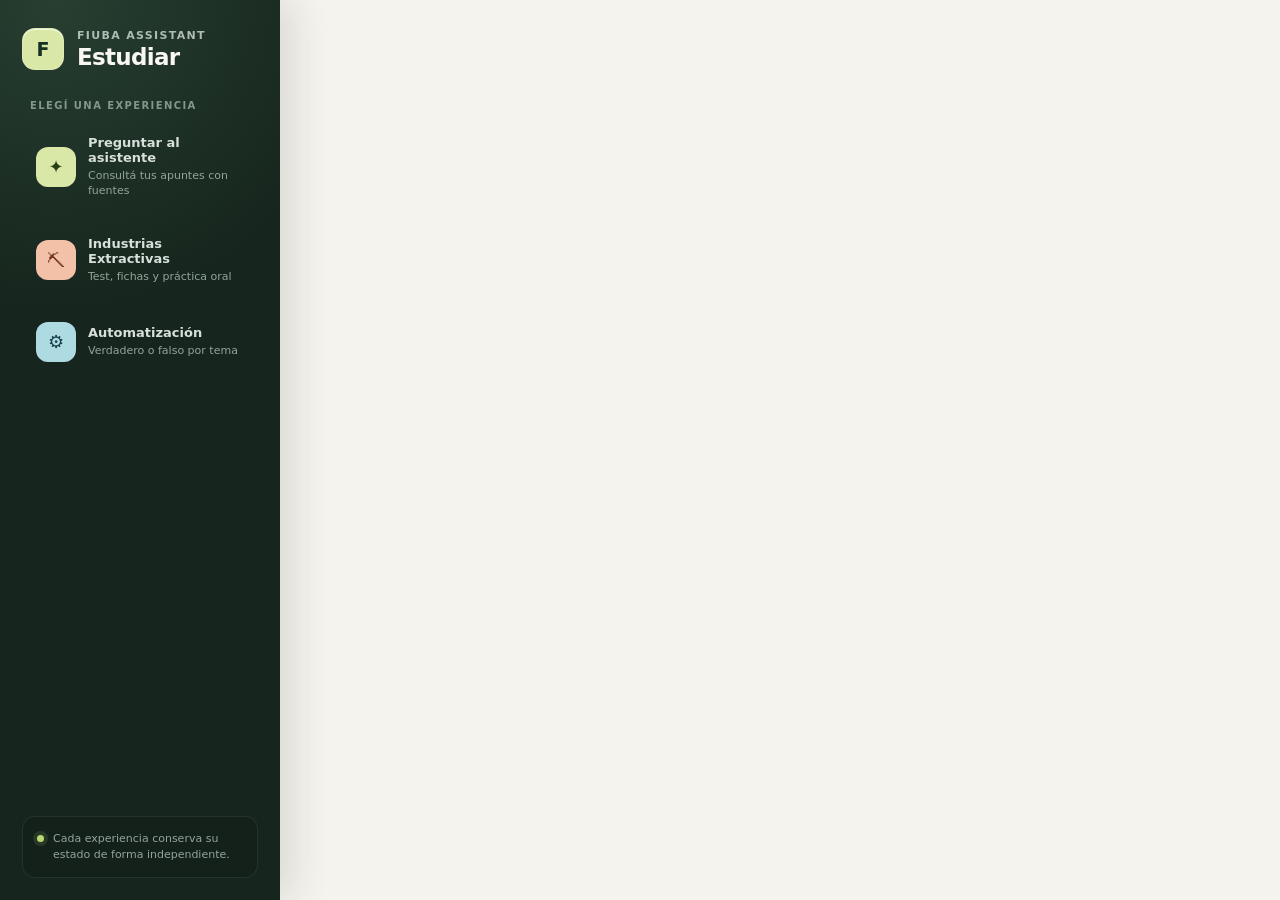
==== activities/index.html @ aa9934ed "feat: unify study experiences and organize product docs" ====
<!doctype html>
<html lang="es">
  <head>
    <meta charset="utf-8" />
    <meta name="viewport" content="width=device-width, initial-scale=1" />
    <title>FIUBA Assistant · Estudiar</title>
    <link rel="stylesheet" href="hub.css" />
  </head>
  <body>
    <main class="hub-shell">
      <aside class="hub-sidebar">
        <header class="hub-brand">
          <span class="brand-mark" aria-hidden="true">F</span>
          <div>
            <p>FIUBA Assistant</p>
            <h1>Estudiar</h1>
          </div>
        </header>

        <p class="sidebar-label">Elegí una experiencia</p>
        <nav class="activity-list" aria-label="Experiencias disponibles">
          <button
            class="activity-card active"
            type="button"
            data-activity="assistant"
            data-src="http://127.0.0.1:8787/"
            aria-current="page"
          >
            <span class="activity-icon assistant" aria-hidden="true">✦</span>
            <span>
              <strong>Preguntar al asistente</strong>
              <small>Consultá tus apuntes con fuentes</small>
            </span>
          </button>

          <button
            class="activity-card"
            type="button"
            data-activity="extractivas"
            data-src="ind-extractivas-teoricas/"
          >
            <span class="activity-icon extractivas" aria-hidden="true">⛏</span>
            <span>
              <strong>Industrias Extractivas</strong>
              <small>Test, fichas y práctica oral</small>
            </span>
          </button>

          <button
            class="activity-card"
            type="button"
            data-activity="auto"
            data-src="auto-verdadero-falso/"
          >
            <span class="activity-icon auto" aria-hidden="true">⚙</span>
            <span>
              <strong>Automatización</strong>
              <small>Verdadero o falso por tema</small>
            </span>
          </button>
        </nav>

        <footer class="hub-note">
          <span class="status-dot" aria-hidden="true"></span>
          <p>Cada experiencia conserva su estado de forma independiente.</p>
        </footer>
      </aside>

      <section class="activity-stage">
        <header class="mobile-header">
          <div>
            <p>FIUBA Assistant</p>
            <strong id="mobileTitle">Preguntar al asistente</strong>
          </div>
          <label>
            <span class="sr-only">Elegir actividad</span>
            <select id="activitySelect">
              <option value="assistant">Asistente</option>
              <option value="extractivas">Extractivas</option>
              <option value="auto">Automatización</option>
            </select>
          </label>
        </header>

        <iframe
          id="activityFrame"
          src="http://127.0.0.1:8787/"
          title="FIUBA Assistant"
        ></iframe>
      </section>
    </main>

    <script src="hub.js"></script>
  </body>
</html>
---- activities/hub.css ----
:root {
  color-scheme: light;
  font-family: Inter, ui-sans-serif, system-ui, -apple-system, BlinkMacSystemFont, "Segoe UI", sans-serif;
  background: #f5f3ee;
  color: #17211c;
}

* {
  box-sizing: border-box;
}

html,
body {
  width: 100%;
  min-height: 100%;
  margin: 0;
}

body {
  overflow: hidden;
}

button,
select {
  font: inherit;
}

.hub-shell {
  display: grid;
  grid-template-columns: 280px minmax(0, 1fr);
  width: 100vw;
  height: 100vh;
  background: #f5f3ee;
}

.hub-sidebar {
  position: relative;
  z-index: 2;
  display: flex;
  flex-direction: column;
  gap: 28px;
  padding: 28px 22px 22px;
  color: #f8f7f2;
  background:
    radial-gradient(circle at 20% 0%, rgb(75 116 90 / 32%), transparent 34%),
    #16251d;
  box-shadow: 12px 0 36px rgb(23 33 28 / 12%);
}

.hub-brand {
  display: flex;
  align-items: center;
  gap: 13px;
}

.brand-mark {
  display: grid;
  width: 42px;
  height: 42px;
  place-items: center;
  border: 1px solid rgb(255 255 255 / 18%);
  border-radius: 13px;
  color: #173024;
  background: #d9e8a7;
  font-size: 19px;
  font-weight: 900;
  box-shadow: inset 0 1px 0 rgb(255 255 255 / 65%);
}

.hub-brand p,
.hub-brand h1,
.hub-note p {
  margin: 0;
}

.hub-brand p {
  margin-bottom: 2px;
  color: #aebdb3;
  font-size: 11px;
  font-weight: 750;
  letter-spacing: 0.12em;
  text-transform: uppercase;
}

.hub-brand h1 {
  font-size: 23px;
  letter-spacing: -0.03em;
}

.sidebar-label {
  margin: 2px 8px -18px;
  color: #83978a;
  font-size: 10px;
  font-weight: 800;
  letter-spacing: 0.14em;
  text-transform: uppercase;
}

.activity-list {
  display: grid;
  gap: 9px;
}

.activity-card {
  display: grid;
  grid-template-columns: 40px 1fr;
  gap: 12px;
  align-items: center;
  width: 100%;
  padding: 13px;
  border: 1px solid transparent;
  border-radius: 15px;
  color: #d7e0da;
  background: transparent;
  text-align: left;
  cursor: pointer;
  transition: transform 160ms ease, background 160ms ease, border-color 160ms ease;
}

.activity-card:hover {
  border-color: rgb(255 255 255 / 10%);
  background: rgb(255 255 255 / 5%);
  transform: translateX(2px);
}

.activity-card.active {
  border-color: rgb(218 233 172 / 20%);
  color: #fff;
  background: rgb(255 255 255 / 10%);
  box-shadow: inset 3px 0 0 #d9e8a7;
}

.activity-card strong,
.activity-card small {
  display: block;
}

.activity-card strong {
  margin-bottom: 4px;
  font-size: 13px;
}

.activity-card small {
  color: #93a59a;
  font-size: 11px;
  line-height: 1.35;
}

.activity-icon {
  display: grid;
  width: 40px;
  height: 40px;
  place-items: center;
  border-radius: 12px;
  font-size: 18px;
}

.activity-icon.extractivas {
  color: #71321f;
  background: #f2c1a7;
}

.activity-icon.assistant {
  color: #294015;
  background: #d9e8a7;
}

.activity-icon.auto {
  color: #173e4c;
  background: #aedbe1;
}

.hub-note {
  display: flex;
  gap: 9px;
  align-items: flex-start;
  margin-top: auto;
  padding: 14px;
  border: 1px solid rgb(255 255 255 / 8%);
  border-radius: 13px;
  color: #93a59a;
  background: rgb(0 0 0 / 9%);
  font-size: 11px;
  line-height: 1.45;
}

.status-dot {
  flex: 0 0 auto;
  width: 7px;
  height: 7px;
  margin-top: 4px;
  border-radius: 50%;
  background: #b9d872;
  box-shadow: 0 0 0 4px rgb(185 216 114 / 12%);
}

.activity-stage {
  min-width: 0;
  min-height: 0;
  background: #f5f3ee;
}

.activity-stage iframe {
  display: block;
  width: 100%;
  height: 100%;
  border: 0;
  background: #f5f3ee;
}

.mobile-header {
  display: none;
}

.sr-only {
  position: absolute;
  width: 1px;
  height: 1px;
  padding: 0;
  margin: -1px;
  overflow: hidden;
  clip: rect(0, 0, 0, 0);
  white-space: nowrap;
  border: 0;
}

@media (max-width: 820px) {
  body {
    overflow: auto;
  }

  .hub-shell {
    display: block;
    min-height: 100vh;
  }

  .hub-sidebar {
    display: none;
  }

  .activity-stage {
    height: 100vh;
  }

  .mobile-header {
    display: flex;
    height: 68px;
    align-items: center;
    justify-content: space-between;
    gap: 16px;
    padding: 10px 14px;
    color: #f8f7f2;
    background: #16251d;
  }

  .mobile-header p {
    margin: 0 0 2px;
    color: #93a59a;
    font-size: 9px;
    font-weight: 800;
    letter-spacing: 0.12em;
    text-transform: uppercase;
  }

  .mobile-header strong {
    font-size: 14px;
  }

  .mobile-header select {
    max-width: 145px;
    padding: 9px 30px 9px 11px;
    border: 1px solid rgb(255 255 255 / 14%);
    border-radius: 10px;
    color: #fff;
    background: #26382e;
  }

  .activity-stage iframe {
    height: calc(100vh - 68px);
  }
}
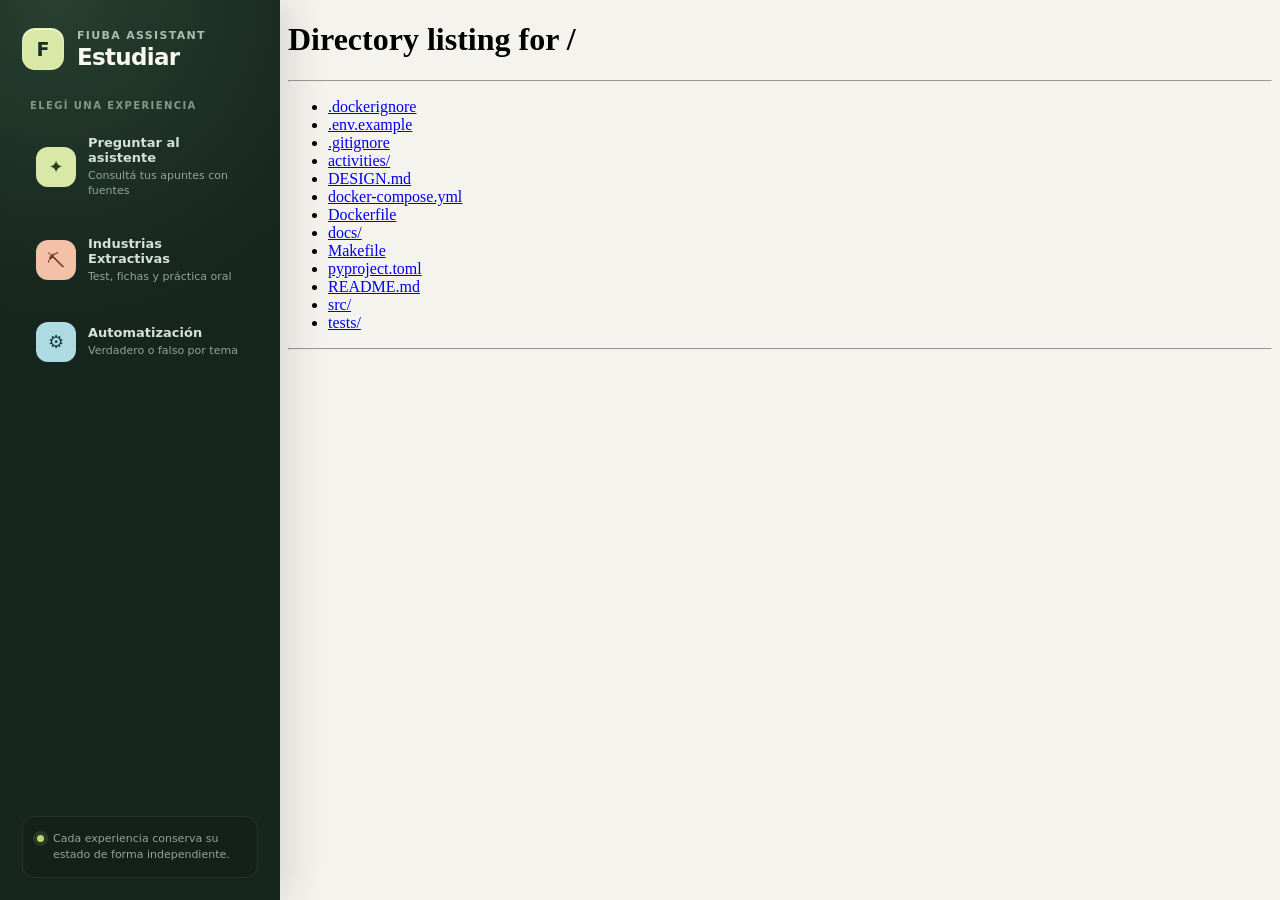
==== commit 6d627caa: "fix: mount activities under server routes" ====
--- a/activities/index.html
+++ b/activities/index.html
@@ -23,7 +23,7 @@
             class="activity-card active"
             type="button"
             data-activity="assistant"
-            data-src="http://127.0.0.1:8787/"
+            data-src="/"
             aria-current="page"
           >
             <span class="activity-icon assistant" aria-hidden="true">✦</span>
@@ -84,7 +84,7 @@
 
         <iframe
           id="activityFrame"
-          src="http://127.0.0.1:8787/"
+          src="/"
           title="FIUBA Assistant"
         ></iframe>
       </section>
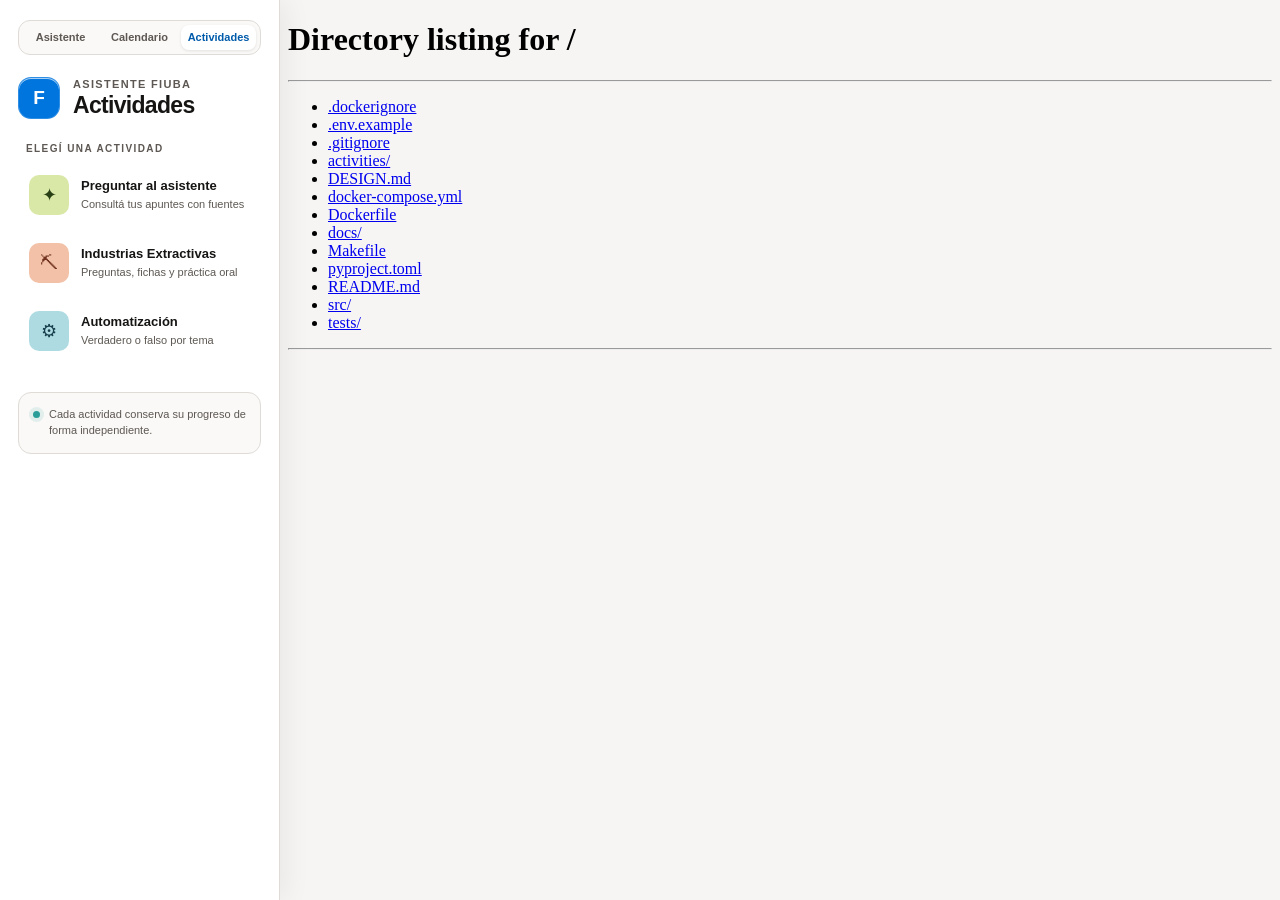
==== commit 402adcda: "Unifica el sistema visual y el lenguaje de la interfaz" ====
--- a/activities/index.html
+++ b/activities/index.html
@@ -3,22 +3,27 @@
   <head>
     <meta charset="utf-8" />
     <meta name="viewport" content="width=device-width, initial-scale=1" />
-    <title>FIUBA Assistant · Estudiar</title>
+    <title>Actividades · Asistente FIUBA</title>
     <link rel="stylesheet" href="hub.css" />
   </head>
   <body>
     <main class="hub-shell">
       <aside class="hub-sidebar">
+        <nav class="top-nav hub-top-nav" aria-label="Navegación principal">
+          <a href="/">Asistente</a>
+          <a href="/calendar">Calendario</a>
+          <a href="/apps/" aria-current="page">Actividades</a>
+        </nav>
         <header class="hub-brand">
           <span class="brand-mark" aria-hidden="true">F</span>
           <div>
-            <p>FIUBA Assistant</p>
-            <h1>Estudiar</h1>
+            <p>Asistente FIUBA</p>
+            <h1>Actividades</h1>
           </div>
         </header>
 
-        <p class="sidebar-label">Elegí una experiencia</p>
-        <nav class="activity-list" aria-label="Experiencias disponibles">
+        <p class="sidebar-label">Elegí una actividad</p>
+        <nav class="activity-list" aria-label="Actividades disponibles">
           <button
             class="activity-card active"
             type="button"
@@ -42,7 +47,7 @@
             <span class="activity-icon extractivas" aria-hidden="true">⛏</span>
             <span>
               <strong>Industrias Extractivas</strong>
-              <small>Test, fichas y práctica oral</small>
+              <small>Preguntas, fichas y práctica oral</small>
             </span>
           </button>
 
@@ -62,14 +67,14 @@
 
         <footer class="hub-note">
           <span class="status-dot" aria-hidden="true"></span>
-          <p>Cada experiencia conserva su estado de forma independiente.</p>
+          <p>Cada actividad conserva su progreso de forma independiente.</p>
         </footer>
       </aside>
 
       <section class="activity-stage">
         <header class="mobile-header">
           <div>
-            <p>FIUBA Assistant</p>
+            <p>Asistente FIUBA</p>
             <strong id="mobileTitle">Preguntar al asistente</strong>
           </div>
           <label>
@@ -85,7 +90,7 @@
         <iframe
           id="activityFrame"
           src="/"
-          title="FIUBA Assistant"
+          title="Asistente FIUBA"
         ></iframe>
       </section>
     </main>
--- a/activities/hub.css
+++ b/activities/hub.css
@@ -1,8 +1,16 @@
 :root {
   color-scheme: light;
-  font-family: Inter, ui-sans-serif, system-ui, -apple-system, BlinkMacSystemFont, "Segoe UI", sans-serif;
-  background: #f5f3ee;
-  color: #17211c;
+  font-family: "IBM Plex Sans", "Avenir Next", "Segoe UI", sans-serif;
+  background: #f6f5f4;
+  color: #161514;
+  --bg: #f6f5f4;
+  --surface: #ffffff;
+  --surface-soft: #faf9f7;
+  --text: #161514;
+  --muted: #5d5853;
+  --line: #dfdbd7;
+  --primary: #0075de;
+  --primary-active: #005bab;
 }
 
 * {
@@ -30,7 +38,7 @@
   grid-template-columns: 280px minmax(0, 1fr);
   width: 100vw;
   height: 100vh;
-  background: #f5f3ee;
+  background: var(--bg);
 }
 
 .hub-sidebar {
@@ -38,13 +46,45 @@
   z-index: 2;
   display: flex;
   flex-direction: column;
-  gap: 28px;
-  padding: 28px 22px 22px;
-  color: #f8f7f2;
-  background:
-    radial-gradient(circle at 20% 0%, rgb(75 116 90 / 32%), transparent 34%),
-    #16251d;
-  box-shadow: 12px 0 36px rgb(23 33 28 / 12%);
+  gap: 22px;
+  padding: 20px 18px 18px;
+  color: var(--text);
+  background: var(--surface);
+  border-right: 1px solid var(--line);
+  box-shadow: 8px 0 24px rgb(25 20 16 / 5%);
+}
+
+.hub-top-nav {
+  display: flex;
+  gap: 4px;
+  padding: 4px;
+  border: 1px solid var(--line);
+  border-radius: 12px;
+  background: var(--surface-soft);
+}
+
+.hub-top-nav a {
+  flex: 1 1 0;
+  padding: 7px 6px;
+  border-radius: 8px;
+  color: var(--muted);
+  font-size: 11px;
+  font-weight: 700;
+  line-height: 1;
+  text-align: center;
+  text-decoration: none;
+  transition: color 160ms ease, background 160ms ease, box-shadow 160ms ease;
+}
+
+.hub-top-nav a:hover {
+  color: var(--text);
+  background: #fff;
+}
+
+.hub-top-nav a[aria-current="page"] {
+  color: var(--primary-active);
+  background: #fff;
+  box-shadow: 0 1px 3px rgb(25 20 16 / 10%);
 }
 
 .hub-brand {
@@ -60,8 +100,8 @@
   place-items: center;
   border: 1px solid rgb(255 255 255 / 18%);
   border-radius: 13px;
-  color: #173024;
-  background: #d9e8a7;
+  color: #fff;
+  background: var(--primary);
   font-size: 19px;
   font-weight: 900;
   box-shadow: inset 0 1px 0 rgb(255 255 255 / 65%);
@@ -75,7 +115,7 @@
 
 .hub-brand p {
   margin-bottom: 2px;
-  color: #aebdb3;
+  color: var(--muted);
   font-size: 11px;
   font-weight: 750;
   letter-spacing: 0.12em;
@@ -88,8 +128,8 @@
 }
 
 .sidebar-label {
-  margin: 2px 8px -18px;
-  color: #83978a;
+  margin: 2px 8px -12px;
+  color: var(--muted);
   font-size: 10px;
   font-weight: 800;
   letter-spacing: 0.14em;
@@ -98,7 +138,7 @@
 
 .activity-list {
   display: grid;
-  gap: 9px;
+  gap: 6px;
 }
 
 .activity-card {
@@ -107,10 +147,10 @@
   gap: 12px;
   align-items: center;
   width: 100%;
-  padding: 13px;
+  padding: 10px;
   border: 1px solid transparent;
-  border-radius: 15px;
-  color: #d7e0da;
+  border-radius: 12px;
+  color: var(--text);
   background: transparent;
   text-align: left;
   cursor: pointer;
@@ -118,16 +158,16 @@
 }
 
 .activity-card:hover {
-  border-color: rgb(255 255 255 / 10%);
-  background: rgb(255 255 255 / 5%);
-  transform: translateX(2px);
+  border-color: var(--line);
+  background: var(--surface-soft);
+  transform: translateX(1px);
 }
 
 .activity-card.active {
-  border-color: rgb(218 233 172 / 20%);
-  color: #fff;
-  background: rgb(255 255 255 / 10%);
-  box-shadow: inset 3px 0 0 #d9e8a7;
+  border-color: #b9d7f4;
+  color: var(--text);
+  background: #eef6fd;
+  box-shadow: inset 3px 0 0 var(--primary), 0 2px 8px rgb(0 117 222 / 7%);
 }
 
 .activity-card strong,
@@ -136,12 +176,13 @@
 }
 
 .activity-card strong {
-  margin-bottom: 4px;
+  margin-bottom: 3px;
   font-size: 13px;
+  line-height: 1.25;
 }
 
 .activity-card small {
-  color: #93a59a;
+  color: var(--muted);
   font-size: 11px;
   line-height: 1.35;
 }
@@ -151,7 +192,7 @@
   width: 40px;
   height: 40px;
   place-items: center;
-  border-radius: 12px;
+  border-radius: 10px;
   font-size: 18px;
 }
 
@@ -174,12 +215,12 @@
   display: flex;
   gap: 9px;
   align-items: flex-start;
-  margin-top: auto;
+  margin-top: 8px;
   padding: 14px;
-  border: 1px solid rgb(255 255 255 / 8%);
+  border: 1px solid var(--line);
   border-radius: 13px;
-  color: #93a59a;
-  background: rgb(0 0 0 / 9%);
+  color: var(--muted);
+  background: var(--surface-soft);
   font-size: 11px;
   line-height: 1.45;
 }
@@ -190,14 +231,14 @@
   height: 7px;
   margin-top: 4px;
   border-radius: 50%;
-  background: #b9d872;
-  box-shadow: 0 0 0 4px rgb(185 216 114 / 12%);
+  background: #2a9d99;
+  box-shadow: 0 0 0 4px rgb(42 157 153 / 12%);
 }
 
 .activity-stage {
   min-width: 0;
   min-height: 0;
-  background: #f5f3ee;
+  background: var(--bg);
 }
 
 .activity-stage iframe {
@@ -205,7 +246,7 @@
   width: 100%;
   height: 100%;
   border: 0;
-  background: #f5f3ee;
+  background: var(--bg);
 }
 
 .mobile-header {
@@ -249,13 +290,14 @@
     justify-content: space-between;
     gap: 16px;
     padding: 10px 14px;
-    color: #f8f7f2;
-    background: #16251d;
+    color: var(--text);
+    background: var(--surface);
+    border-bottom: 1px solid var(--line);
   }
 
   .mobile-header p {
     margin: 0 0 2px;
-    color: #93a59a;
+    color: var(--muted);
     font-size: 9px;
     font-weight: 800;
     letter-spacing: 0.12em;
@@ -269,10 +311,10 @@
   .mobile-header select {
     max-width: 145px;
     padding: 9px 30px 9px 11px;
-    border: 1px solid rgb(255 255 255 / 14%);
+    border: 1px solid var(--line);
     border-radius: 10px;
-    color: #fff;
-    background: #26382e;
+    color: var(--text);
+    background: var(--surface-soft);
   }
 
   .activity-stage iframe {
